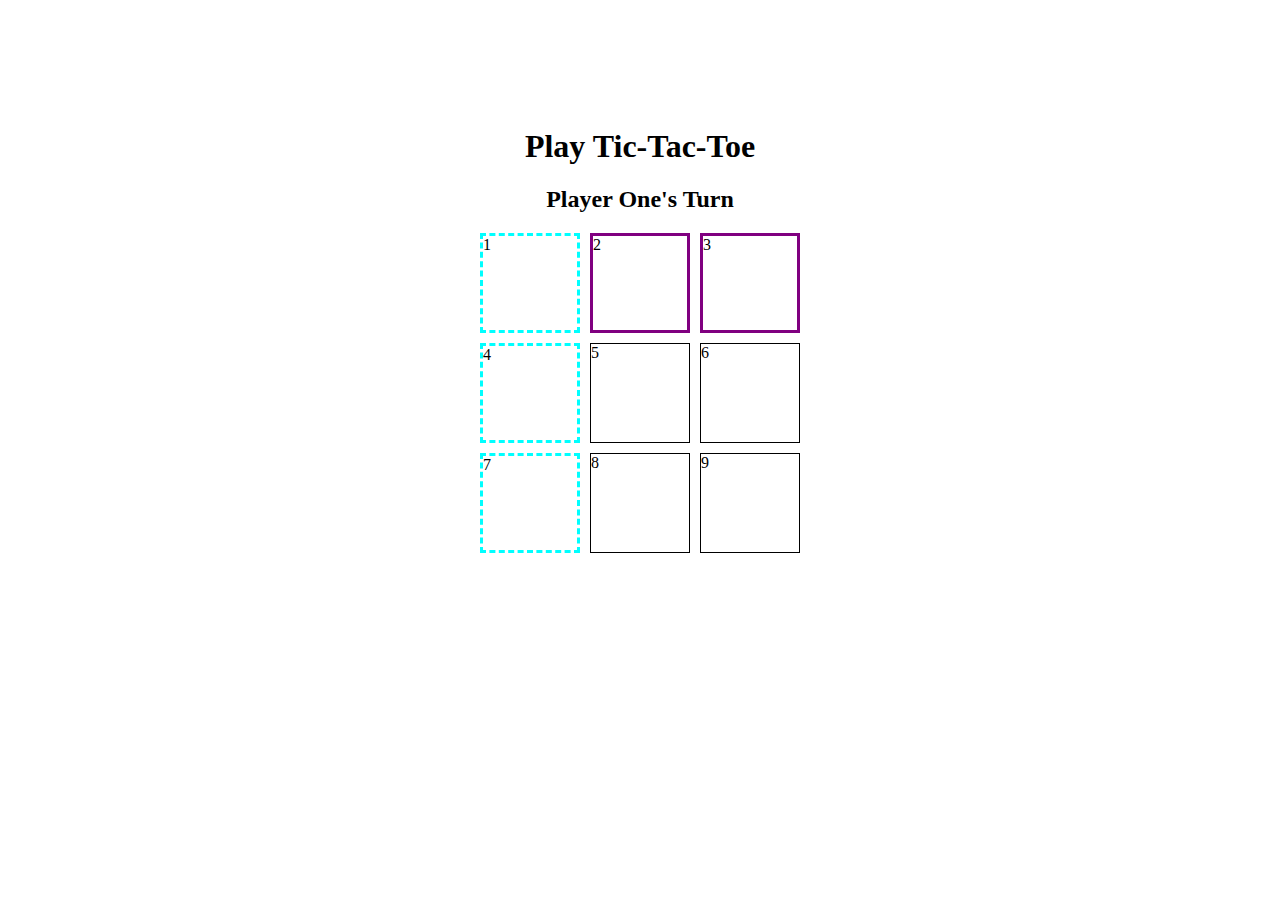
==== index.html @ 6c750709 "3 in a row, 3 in a column and 3 in a diagonal" ====
<!DOCTYPE html>
<html lang="en">

<head>
  <title>Tic Tac Toe!</title>
  <link rel="stylesheet" href="style.css">
</head>

<body>
  <h1>Play Tic-Tac-Toe</h1>
  <h2>Player One's Turn</h2>
  <main>
    <section id="game">
      <!-- abc = rows, xyz = columns -->
      <div class="a x m">1</div>
      <div class="a y">2</div>
      <div class="a z n">3</div>
      <div class="b x">4</div>
      <div class="b y m n">5</div>
      <div class="b z">6</div>
      <div class="c x n">7</div>
      <div class="c y">8</div>
      <div class="c z m">9</div>
    </section>
  </main>
  <script src="main.js" defer></script>

</body>

</html>
---- style.css ----
body {
  margin: 0 auto;
  margin-top: 10%

}
h1, h2 {
  text-align: center;
}
#game {
  display: grid;
  grid-template-columns: repeat(3, 100px);
  grid-template-rows: repeat(3, 100px);
  grid-gap: 10px;
  justify-content: center;
  align-content: center;
}
div {
  border: 1px solid black;
}
.a {
  border:3px solid purple;
}
.x {
  border: 3px dashed cyan;
}
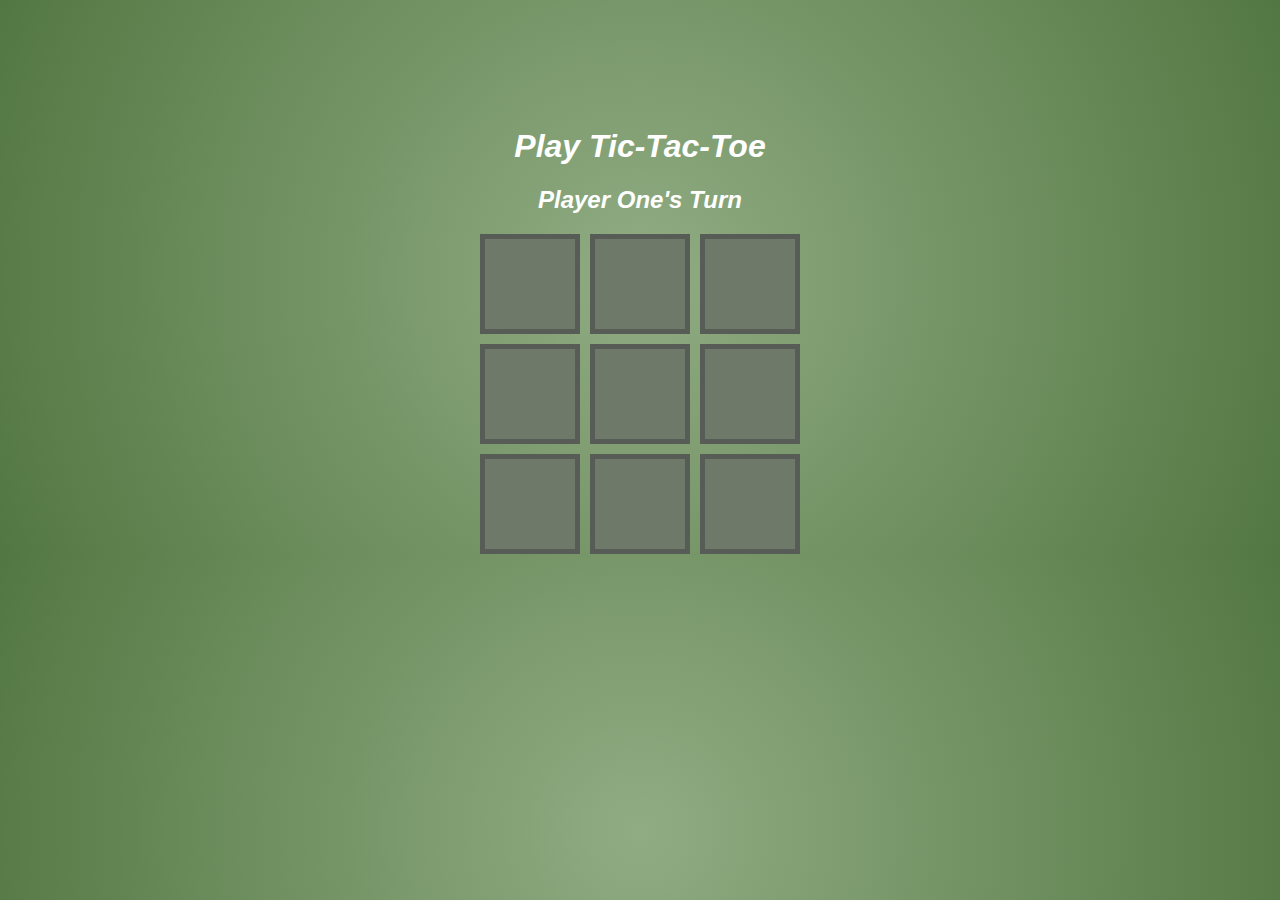
==== commit f8553c8d: "all functions work without putting text in html" ====
--- a/index.html
+++ b/index.html
@@ -2,28 +2,30 @@
 <html lang="en">
 
 <head>
-  <title>Tic Tac Toe!</title>
-  <link rel="stylesheet" href="style.css">
+    <title>Tic Tac Toe!</title>
+    <link rel="stylesheet" href="style.css">
+    <link rel="preconnect" href="https://fonts.gstatic.com">
+    <link href="https://fonts.googleapis.com/css2?family=Montserrat:ital,wght@1,700&display=swap" rel="stylesheet">
 </head>
 
 <body>
-  <h1>Play Tic-Tac-Toe</h1>
-  <h2>Player One's Turn</h2>
-  <main>
-    <section id="game">
-      <!-- abc = rows, xyz = columns -->
-      <div class="a x m">1</div>
-      <div class="a y">2</div>
-      <div class="a z n">3</div>
-      <div class="b x">4</div>
-      <div class="b y m n">5</div>
-      <div class="b z">6</div>
-      <div class="c x n">7</div>
-      <div class="c y">8</div>
-      <div class="c z m">9</div>
-    </section>
-  </main>
-  <script src="main.js" defer></script>
+    <h1>Play Tic-Tac-Toe</h1>
+    <h2>Player One's Turn</h2>
+    <main>
+        <section id="game">
+            <!-- abc = rows, xyz = columns -->
+            <div class="a x"></div>
+            <div class="a y"></div>
+            <div class="a z"></div>
+            <div class="b x"></div>
+            <div class="b y"></div>
+            <div class="b z"></div>
+            <div class="c x"></div>
+            <div class="c y"></div>
+            <div class="c z"></div>
+        </section>
+    </main>
+    <script src="main.js" defer></script>
 
 </body>
 
--- a/style.css
+++ b/style.css
@@ -1,10 +1,14 @@
 body {
   margin: 0 auto;
-  margin-top: 10%
-
+  margin-top: 10%;
+  background: rgb(144,172,131);
+  background: radial-gradient(circle, rgba(144,172,131,1) 0%, rgba(83,119,66,1) 100%);
 }
 h1, h2 {
   text-align: center;
+  font-family: 'Monsterrat', sans-serif;
+  font-style: italic;
+  color: white;
 }
 #game {
   display: grid;
@@ -15,11 +19,14 @@
   align-content: center;
 }
 div {
-  border: 1px solid black;
+  border: 5px solid rgb(88, 92, 86);
+  background-color: rgb(111, 121, 106);
+  transition: 1s;
 }
-.a {
-  border:3px solid purple;
+.heartbeat {
+	-webkit-animation: heartbeat 1.5s ease-in-out infinite both;
+	animation: heartbeat 1.5s ease-in-out infinite both;
 }
-.x {
-  border: 3px dashed cyan;
+p {
+    color: black;
 }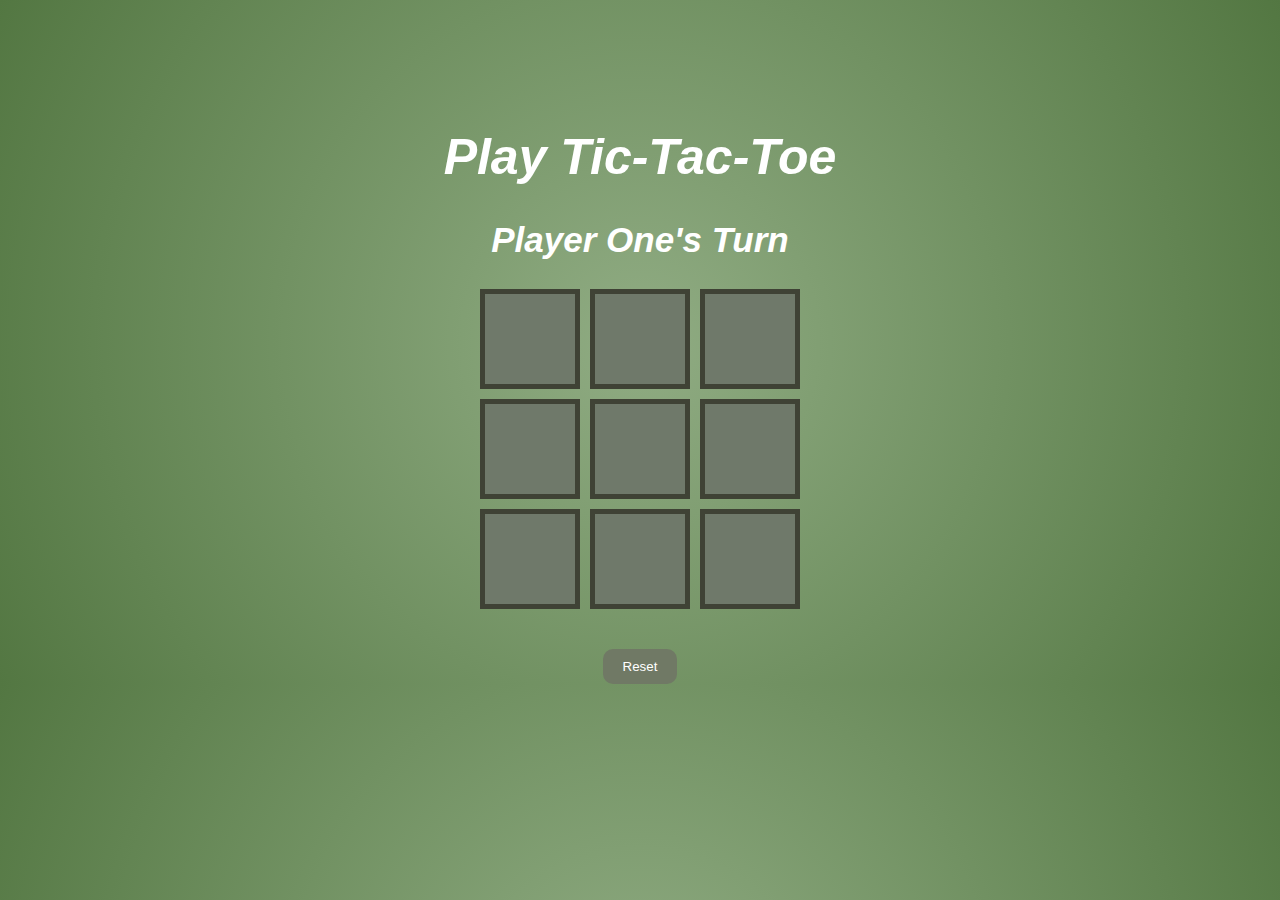
==== commit 2634f692: "game functions complete, css tokens complete" ====
--- a/index.html
+++ b/index.html
@@ -5,7 +5,7 @@
     <title>Tic Tac Toe!</title>
     <link rel="stylesheet" href="style.css">
     <link rel="preconnect" href="https://fonts.gstatic.com">
-    <link href="https://fonts.googleapis.com/css2?family=Montserrat:ital,wght@1,700&display=swap" rel="stylesheet">
+    <link href="https://fonts.googleapis.com/css2?family=Montserrat:ital,wght@1,700;1,800&display=swap" rel="stylesheet">
 </head>
 
 <body>
@@ -13,17 +13,17 @@
     <h2>Player One's Turn</h2>
     <main>
         <section id="game">
-            <!-- abc = rows, xyz = columns -->
-            <div class="a x"></div>
-            <div class="a y"></div>
-            <div class="a z"></div>
-            <div class="b x"></div>
-            <div class="b y"></div>
-            <div class="b z"></div>
-            <div class="c x"></div>
-            <div class="c y"></div>
-            <div class="c z"></div>
+            <div class="r1 c1"></div>
+            <div class="r1 c2"></div>
+            <div class="r1 c3"></div>
+            <div class="r2 c1"></div>
+            <div class="r2 c2"></div>
+            <div class="r2 c3"></div>
+            <div class="r3 c1"></div>
+            <div class="r3 c2"></div>
+            <div class="r3 c3"></div>
         </section>
+        <button type="button" id="reset">Reset</button>
     </main>
     <script src="main.js" defer></script>
 
--- a/style.css
+++ b/style.css
@@ -3,12 +3,20 @@
   margin-top: 10%;
   background: rgb(144,172,131);
   background: radial-gradient(circle, rgba(144,172,131,1) 0%, rgba(83,119,66,1) 100%);
+  font-family: 'Monsterrat', sans-serif;
+
 }
 h1, h2 {
   text-align: center;
-  font-family: 'Monsterrat', sans-serif;
   font-style: italic;
   color: white;
+  font-weight: 800;
+}
+h1 {
+    font-size: 50px
+}
+h2 {
+    font-size: 35px;
 }
 #game {
   display: grid;
@@ -19,14 +27,31 @@
   align-content: center;
 }
 div {
-  border: 5px solid rgb(88, 92, 86);
+  border: 5px solid #3F4235;
   background-color: rgb(111, 121, 106);
-  transition: 1s;
+  display: flex;
+  font-size: 50px;
+  color: #c3caba;
+  text-shadow: 5px -2px #3f4235;
+  font-weight: 800;
+  align-items: center;
+  justify-content: center;
 }
-.heartbeat {
-	-webkit-animation: heartbeat 1.5s ease-in-out infinite both;
-	animation: heartbeat 1.5s ease-in-out infinite both;
+
+#reset {
+    margin: 0 auto;
+    justify-content: center;
+    padding: 10px 20px;
+    border: transparent;
+    border-radius: 10px;
+    background-color: #707965;
+    color: white;
 }
-p {
-    color: black;
+main {
+    text-align: center;
+    align-items: center;
+    margin: 0 auto;
+}
+#reset {
+    margin-top: 40px;
 }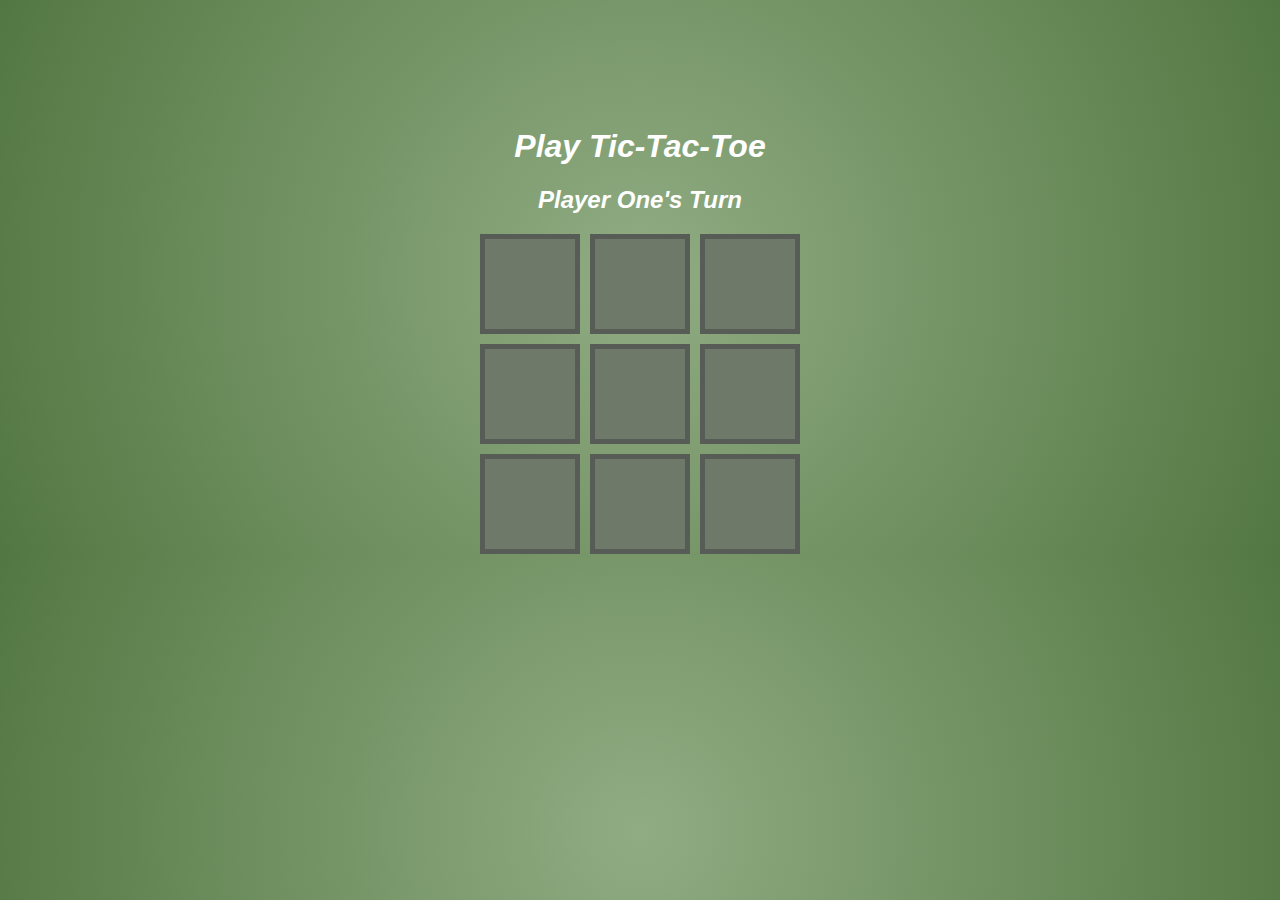
==== commit 122fc518: "Revert "game functions complete, css tokens complete"" ====
--- a/index.html
+++ b/index.html
@@ -5,7 +5,7 @@
     <title>Tic Tac Toe!</title>
     <link rel="stylesheet" href="style.css">
     <link rel="preconnect" href="https://fonts.gstatic.com">
-    <link href="https://fonts.googleapis.com/css2?family=Montserrat:ital,wght@1,700;1,800&display=swap" rel="stylesheet">
+    <link href="https://fonts.googleapis.com/css2?family=Montserrat:ital,wght@1,700&display=swap" rel="stylesheet">
 </head>
 
 <body>
@@ -13,17 +13,17 @@
     <h2>Player One's Turn</h2>
     <main>
         <section id="game">
-            <div class="r1 c1"></div>
-            <div class="r1 c2"></div>
-            <div class="r1 c3"></div>
-            <div class="r2 c1"></div>
-            <div class="r2 c2"></div>
-            <div class="r2 c3"></div>
-            <div class="r3 c1"></div>
-            <div class="r3 c2"></div>
-            <div class="r3 c3"></div>
+            <!-- abc = rows, xyz = columns -->
+            <div class="a x"></div>
+            <div class="a y"></div>
+            <div class="a z"></div>
+            <div class="b x"></div>
+            <div class="b y"></div>
+            <div class="b z"></div>
+            <div class="c x"></div>
+            <div class="c y"></div>
+            <div class="c z"></div>
         </section>
-        <button type="button" id="reset">Reset</button>
     </main>
     <script src="main.js" defer></script>
 
--- a/style.css
+++ b/style.css
@@ -3,20 +3,12 @@
   margin-top: 10%;
   background: rgb(144,172,131);
   background: radial-gradient(circle, rgba(144,172,131,1) 0%, rgba(83,119,66,1) 100%);
-  font-family: 'Monsterrat', sans-serif;
-
 }
 h1, h2 {
   text-align: center;
+  font-family: 'Monsterrat', sans-serif;
   font-style: italic;
   color: white;
-  font-weight: 800;
-}
-h1 {
-    font-size: 50px
-}
-h2 {
-    font-size: 35px;
 }
 #game {
   display: grid;
@@ -27,31 +19,14 @@
   align-content: center;
 }
 div {
-  border: 5px solid #3F4235;
+  border: 5px solid rgb(88, 92, 86);
   background-color: rgb(111, 121, 106);
-  display: flex;
-  font-size: 50px;
-  color: #c3caba;
-  text-shadow: 5px -2px #3f4235;
-  font-weight: 800;
-  align-items: center;
-  justify-content: center;
+  transition: 1s;
 }
-
-#reset {
-    margin: 0 auto;
-    justify-content: center;
-    padding: 10px 20px;
-    border: transparent;
-    border-radius: 10px;
-    background-color: #707965;
-    color: white;
+.heartbeat {
+	-webkit-animation: heartbeat 1.5s ease-in-out infinite both;
+	animation: heartbeat 1.5s ease-in-out infinite both;
 }
-main {
-    text-align: center;
-    align-items: center;
-    margin: 0 auto;
-}
-#reset {
-    margin-top: 40px;
+p {
+    color: black;
 }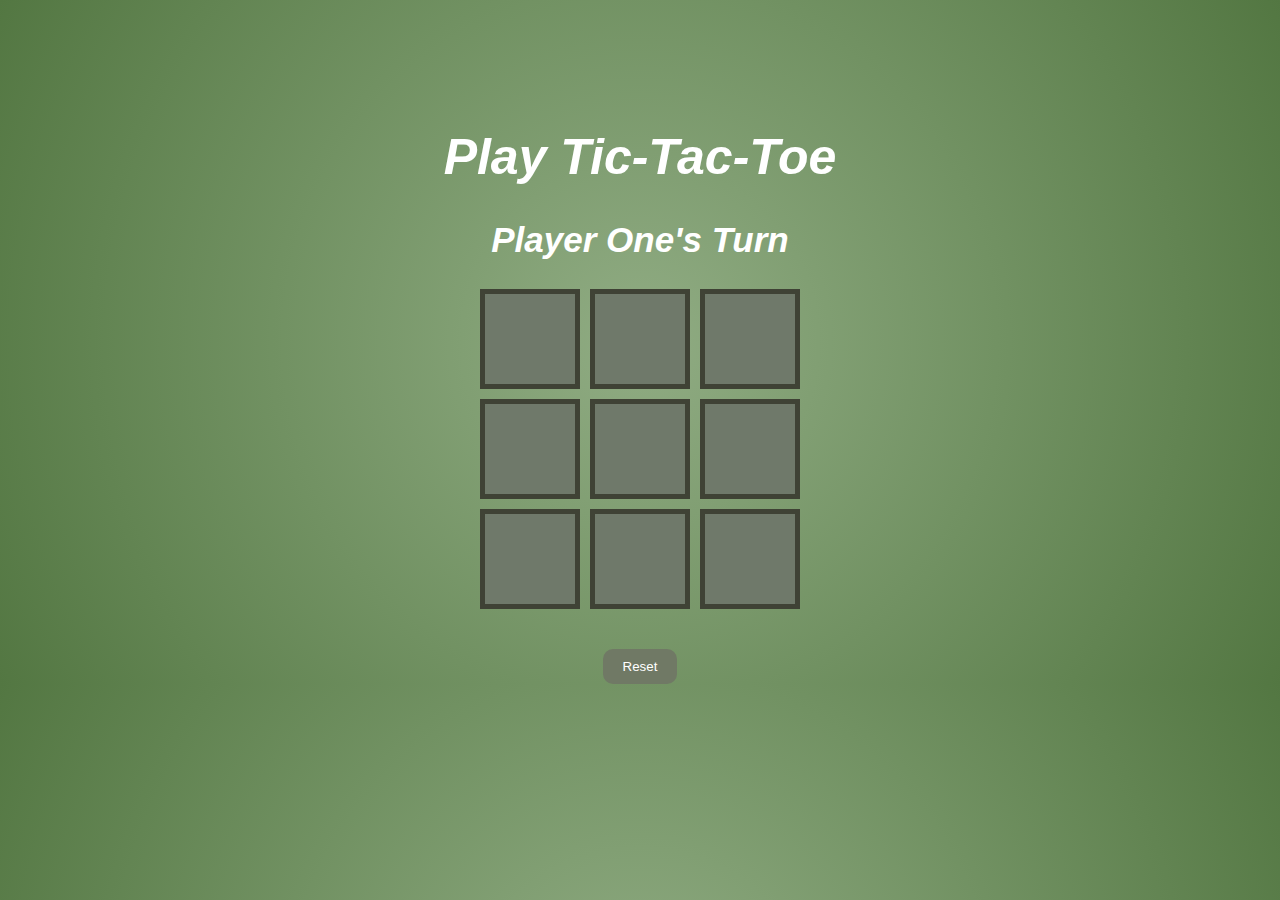
==== commit 39c6889f: "Revert "Revert "game functions complete, css tokens complete""" ====
--- a/index.html
+++ b/index.html
@@ -5,7 +5,7 @@
     <title>Tic Tac Toe!</title>
     <link rel="stylesheet" href="style.css">
     <link rel="preconnect" href="https://fonts.gstatic.com">
-    <link href="https://fonts.googleapis.com/css2?family=Montserrat:ital,wght@1,700&display=swap" rel="stylesheet">
+    <link href="https://fonts.googleapis.com/css2?family=Montserrat:ital,wght@1,700;1,800&display=swap" rel="stylesheet">
 </head>
 
 <body>
@@ -13,17 +13,17 @@
     <h2>Player One's Turn</h2>
     <main>
         <section id="game">
-            <!-- abc = rows, xyz = columns -->
-            <div class="a x"></div>
-            <div class="a y"></div>
-            <div class="a z"></div>
-            <div class="b x"></div>
-            <div class="b y"></div>
-            <div class="b z"></div>
-            <div class="c x"></div>
-            <div class="c y"></div>
-            <div class="c z"></div>
+            <div class="r1 c1"></div>
+            <div class="r1 c2"></div>
+            <div class="r1 c3"></div>
+            <div class="r2 c1"></div>
+            <div class="r2 c2"></div>
+            <div class="r2 c3"></div>
+            <div class="r3 c1"></div>
+            <div class="r3 c2"></div>
+            <div class="r3 c3"></div>
         </section>
+        <button type="button" id="reset">Reset</button>
     </main>
     <script src="main.js" defer></script>
 
--- a/style.css
+++ b/style.css
@@ -3,12 +3,20 @@
   margin-top: 10%;
   background: rgb(144,172,131);
   background: radial-gradient(circle, rgba(144,172,131,1) 0%, rgba(83,119,66,1) 100%);
+  font-family: 'Monsterrat', sans-serif;
+
 }
 h1, h2 {
   text-align: center;
-  font-family: 'Monsterrat', sans-serif;
   font-style: italic;
   color: white;
+  font-weight: 800;
+}
+h1 {
+    font-size: 50px
+}
+h2 {
+    font-size: 35px;
 }
 #game {
   display: grid;
@@ -19,14 +27,31 @@
   align-content: center;
 }
 div {
-  border: 5px solid rgb(88, 92, 86);
+  border: 5px solid #3F4235;
   background-color: rgb(111, 121, 106);
-  transition: 1s;
+  display: flex;
+  font-size: 50px;
+  color: #c3caba;
+  text-shadow: 5px -2px #3f4235;
+  font-weight: 800;
+  align-items: center;
+  justify-content: center;
 }
-.heartbeat {
-	-webkit-animation: heartbeat 1.5s ease-in-out infinite both;
-	animation: heartbeat 1.5s ease-in-out infinite both;
+
+#reset {
+    margin: 0 auto;
+    justify-content: center;
+    padding: 10px 20px;
+    border: transparent;
+    border-radius: 10px;
+    background-color: #707965;
+    color: white;
 }
-p {
-    color: black;
+main {
+    text-align: center;
+    align-items: center;
+    margin: 0 auto;
+}
+#reset {
+    margin-top: 40px;
 }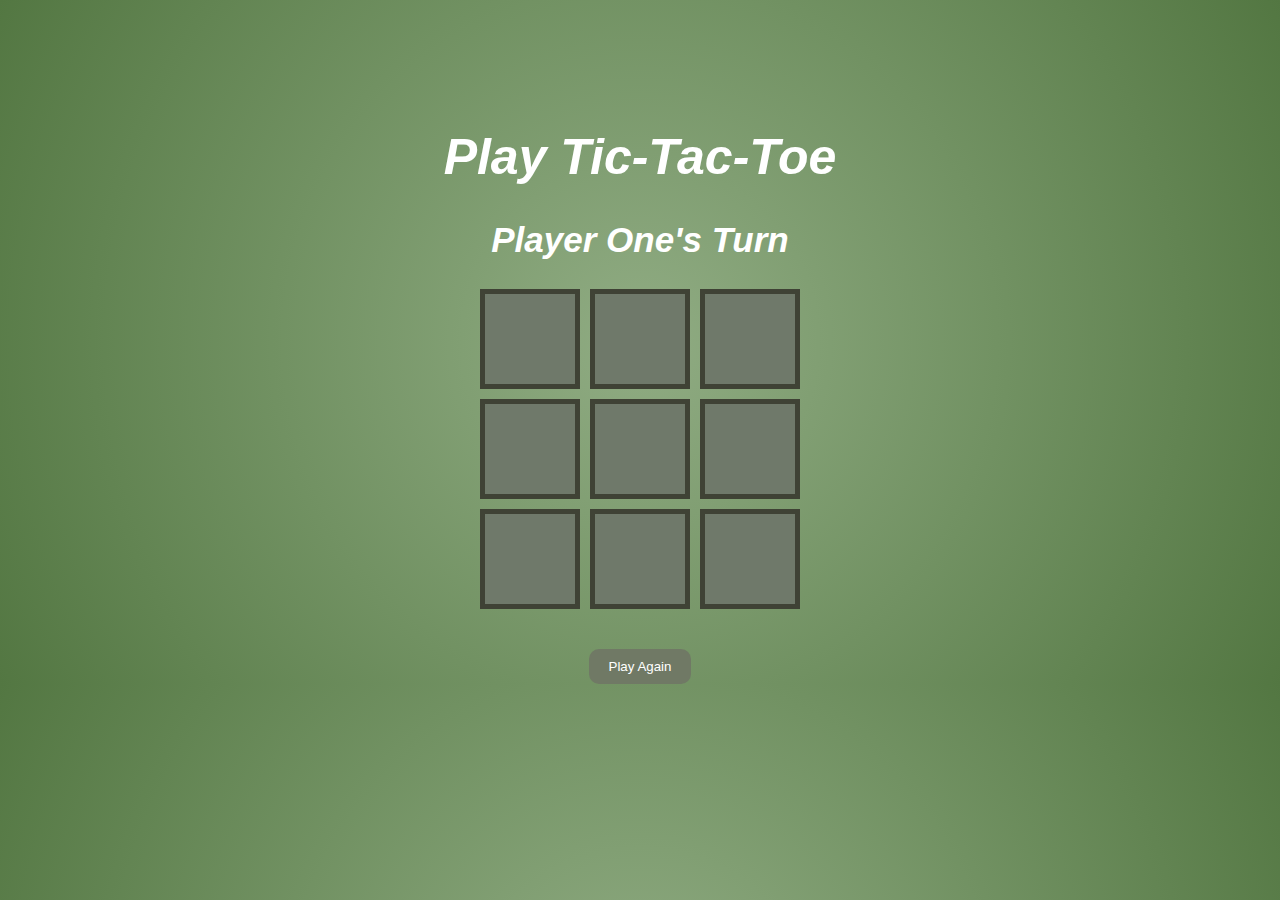
==== commit 284ee694: "updated readme" ====
--- a/index.html
+++ b/index.html
@@ -23,7 +23,7 @@
             <div class="r3 c2"></div>
             <div class="r3 c3"></div>
         </section>
-        <button type="button" id="reset">Reset</button>
+        <button type="button" id="reset">Play Again</button>
     </main>
     <script src="main.js" defer></script>
 
--- a/style.css
+++ b/style.css
@@ -18,6 +18,11 @@
 h2 {
     font-size: 35px;
 }
+main {
+    text-align: center;
+    align-items: center;
+    margin: 0 auto;
+}
 #game {
   display: grid;
   grid-template-columns: repeat(3, 100px);
@@ -37,7 +42,6 @@
   align-items: center;
   justify-content: center;
 }
-
 #reset {
     margin: 0 auto;
     justify-content: center;
@@ -46,12 +50,5 @@
     border-radius: 10px;
     background-color: #707965;
     color: white;
-}
-main {
-    text-align: center;
-    align-items: center;
-    margin: 0 auto;
-}
-#reset {
     margin-top: 40px;
 }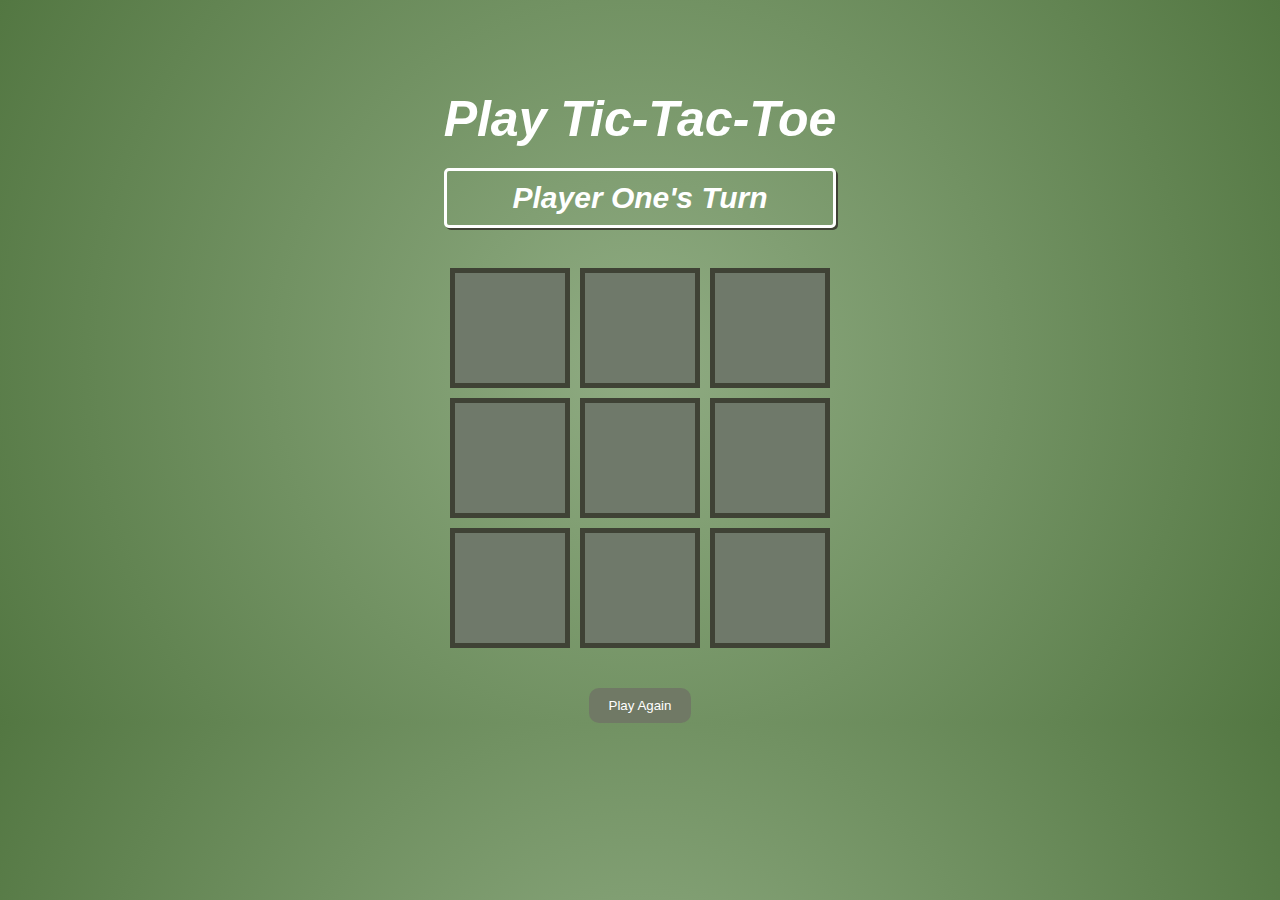
==== commit 256f69fe: "enlarged game board and hover animation for reset button" ====
--- a/index.html
+++ b/index.html
@@ -5,12 +5,16 @@
     <title>Tic Tac Toe!</title>
     <link rel="stylesheet" href="style.css">
     <link rel="preconnect" href="https://fonts.gstatic.com">
-    <link href="https://fonts.googleapis.com/css2?family=Montserrat:ital,wght@1,700;1,800&display=swap" rel="stylesheet">
+    <link href="https://fonts.googleapis.com/css2?family=Montserrat:ital,wght@1,700;1,800&display=swap"
+        rel="stylesheet">
 </head>
 
 <body>
-    <h1>Play Tic-Tac-Toe</h1>
-    <h2>Player One's Turn</h2>
+    <header>
+        <h1>Play Tic-Tac-Toe</h1>
+        <h2>Player One's Turn</h2>
+    </header>
+
     <main>
         <section id="game">
             <div class="r1 c1"></div>
--- a/style.css
+++ b/style.css
@@ -1,22 +1,37 @@
 body {
   margin: 0 auto;
-  margin-top: 10%;
+  margin-top: 7%;
   background: rgb(144,172,131);
   background: radial-gradient(circle, rgba(144,172,131,1) 0%, rgba(83,119,66,1) 100%);
   font-family: 'Monsterrat', sans-serif;
 
+}
+header {
+    display: grid;
+    justify-content: center;
+    align-items: center;
+    gap: 20px;
+    margin-bottom: 40px;
 }
 h1, h2 {
   text-align: center;
   font-style: italic;
   color: white;
   font-weight: 800;
+  width: 100%;
+  margin: 0;
+  box-sizing: border-box;
+
 }
 h1 {
-    font-size: 50px
+    font-size: 50px;
 }
 h2 {
-    font-size: 35px;
+    font-size: 30px;
+    border: 3px solid white;
+    border-radius: 5px;
+    box-shadow: 2px 2px #3F4235;
+    padding: 10px;
 }
 main {
     text-align: center;
@@ -25,11 +40,12 @@
 }
 #game {
   display: grid;
-  grid-template-columns: repeat(3, 100px);
-  grid-template-rows: repeat(3, 100px);
+  grid-template-columns: repeat(3, 120px);
+  grid-template-rows: repeat(3, 120px);
   grid-gap: 10px;
   justify-content: center;
   align-content: center;
+
 }
 div {
   border: 5px solid #3F4235;
@@ -41,6 +57,7 @@
   font-weight: 800;
   align-items: center;
   justify-content: center;
+
 }
 #reset {
     margin: 0 auto;
@@ -51,4 +68,9 @@
     background-color: #707965;
     color: white;
     margin-top: 40px;
+    transition: 1s;
+
+}
+#reset:hover {
+    box-shadow: 2px 2px 7px 5px #3F4235;
 }